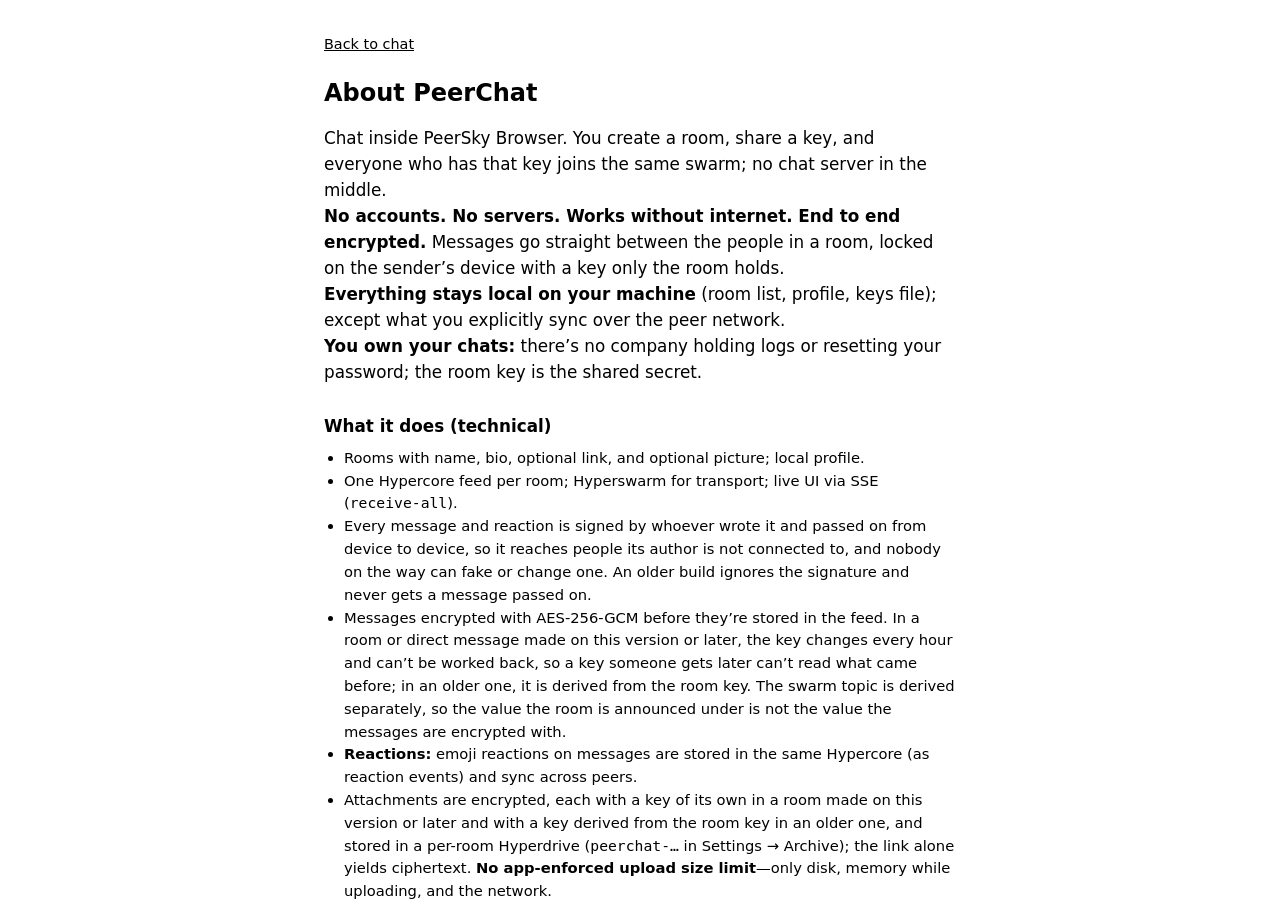
==== about.html @ b4b18af9 "docs: say every message is signed by its sender and passed on from device to device, and that keys r" ====
<!DOCTYPE html>
<html lang="en">
  <head>
    <meta charset="UTF-8" />
    <meta name="viewport" content="width=device-width, initial-scale=1" />
    <link rel="icon" type="image/png" href="peersky://static/assets/peerchat.ico" />
    <link rel="stylesheet" href="./styles.css" />
    <title>About - PeerChat</title>
    <style>
      .about-wrap {
        max-width: 42rem;
        margin: 0 auto;
        padding: 2rem 1.25rem 3rem;
        height: 100vh;
        overflow-y: auto;
        line-height: 1.55;
      }
      .about-wrap h1 { font-size: 1.5rem; margin-bottom: 0.75rem; }
      .about-wrap h2 { font-size: 1.05rem; margin: 1.75rem 0 0.5rem; color: var(--text); }
      .about-wrap p { margin-bottom: 0.9rem; color: var(--text); }
      .about-wrap .lead { font-size: 1.05rem; color: var(--text); }
      .about-wrap .muted { color: var(--muted); font-size: 0.9rem; }
      .about-wrap ul { margin: 0.5rem 0 1rem 1.25rem; color: var(--muted); font-size: 0.92rem; }
      .about-wrap a { color: var(--accent); }
      .about-back { margin-bottom: 1.25rem; display: inline-block; font-size: 0.9rem; }
      .about-wrap table {
        width: 100%;
        border-collapse: collapse;
        font-size: 0.78rem;
        margin: 0.75rem 0 1rem;
      }
      .about-wrap th, .about-wrap td {
        border: 1px solid var(--border);
        padding: 0.45rem 0.5rem;
        text-align: left;
        vertical-align: top;
      }
      .about-wrap th { background: var(--header-bg); color: var(--text); }
    </style>
  </head>
  <body>
    <div class="about-wrap">
      <a class="about-back" href="./">Back to chat</a>
      <h1>About PeerChat</h1>

      <p class="lead">
        Chat inside PeerSky Browser. You create a room, share a key, and everyone who has that key joins the same swarm; no chat server in the middle. <br>
        <strong>No accounts. No servers. Works without internet. End to end encrypted.</strong> Messages go straight between the people in a room, locked on the sender’s device with a key only the room holds.<br>
        <strong>Everything stays local on your machine</strong> (room list, profile, keys file); except what you explicitly sync over the peer network.<br>
        <strong>You own your chats:</strong> there’s no company holding logs or resetting your password; the room key is the shared secret.
      </p>

      <h2>What it does (technical)</h2>
      <ul>
        <li>Rooms with name, bio, optional link, and optional picture; local profile.</li>
        <li>One Hypercore feed per room; Hyperswarm for transport; live UI via SSE (<code>receive-all</code>).</li>
        <li>Every message and reaction is signed by whoever wrote it and passed on from device to device, so it reaches people its author is not connected to, and nobody on the way can fake or change one. An older build ignores the signature and never gets a message passed on.</li>
        <li>Messages encrypted with AES-256-GCM before they’re stored in the feed. In a room or direct message made on this version or later, the key changes every hour and can’t be worked back, so a key someone gets later can’t read what came before; in an older one, it is derived from the room key. The swarm topic is derived separately, so the value the room is announced under is not the value the messages are encrypted with.</li>
        <li><strong>Reactions:</strong> emoji reactions on messages are stored in the same Hypercore (as reaction events) and sync across peers.</li>
        <li>Attachments are encrypted, each with a key of its own in a room made on this version or later and with a key derived from the room key in an older one, and stored in a per-room Hyperdrive (<code>peerchat-…</code> in Settings → Archive); the link alone yields ciphertext. <strong>No app-enforced upload size limit</strong>—only disk, memory while uploading, and the network.</li>
        <li><strong>Direct Messages (DMs):</strong> click a peer's avatar to send a private message; the recipient gets an accept/decline popup. The conversation gets its own random room key, minted by whoever opens it and handed over inside the request. See below.</li>
        <li><strong>Link previews:</strong> when a message contains a link, the sender fetches that page’s title and description once and ships them inside the encrypted message. Readers see a small text card without ever connecting to the site, so opening a room never tells the linked host who read it. Turn it off in Settings.</li>
        <li><strong>Moderation</strong> runs locally on every peer, with per-room settings chosen by whoever created the room. See below.</li>
        <li><strong>Works with the internet down:</strong> rooms are joined on an isolated LAN swarm as well as the public one (<code>@p2plabs/hyperdht-mdns</code>, no public bootstrap), so peers on the same network keep talking. It needs a network, not an internet connection.</li>
        <li>Optional Electron <code>safeStorage</code> for the local JSON that holds rooms and keys.</li>
      </ul>

      <h2>How the room key works</h2>
      <p class="muted">
        The key is a random secret shown as 64 hex characters. Anyone with it can join that room and read messages sent from then on; history from before a join is not backfilled. They can read history
        from peers who have the data. Treat it like a shared password. Use <strong>Join room</strong> with the key;
        for room details or keys from your archive, see <strong>peerchat-rooms</strong> under Hyperdrives in
        <a href="peersky://settings/archive">Settings → Archive</a>.
      </p>
      <p class="muted">
        The key itself is never sent. Peers find each other through a <strong>swarm topic</strong>, a separate
        SHA-256 derivation of the key, so the DHT nodes that route your lookups see the topic and cannot work back
        to the key or to the key your messages are encrypted with. Rooms created before this split announced the key
        directly, so those should be recreated with a fresh key.
      </p>
      <p class="muted">
        Knowing the topic gets nobody in. Before PeerChat tells a peer anything about a room, that peer has to
        <strong>prove it holds the key</strong>: an HMAC made with the room key over this one connection’s
        handshake and its own public key. It is good on that connection only, so it cannot be copied or bounced
        back, and the key itself never crosses the wire. Builds before this (chat channel
        <code>peersky-chat/1</code>) handed the key to anyone who turned up under a room’s topic, so a room used
        with one of them that has to stay private is worth recreating. Old and new builds do not talk to each
        other, so update every device together.
      </p>

      <h2>How a direct message is locked</h2>
      <p class="muted">
        A conversation with one person gets its own room key, 32 random bytes like any other room's.
        Whoever opens it mints it and sends it inside the request, which only travels on a connection
        whose public key the handshake has already proved, so it reaches that person and nobody else. It is
        sent to their full public key, never to the 8-character peer ID, which is short enough that someone
        could make a key with the same one. A personal invite link or QR code carries the full key, so its
        request goes to that key alone. One started from a member list, or from an older link with only the
        ID, waits while two connected keys share that ID.
        Everything after that is the same as a room: the topic is a separate derivation, and the messages
        and attachments are sealed the way a room’s are, above.
      </p>
      <p class="muted">
        Earlier builds worked the key out instead, as <code>sha256</code> of the two 8-character peer IDs.
        Those IDs are public, they are in every member list and on every personal invite code, so anybody
        who knew both could work out the key and read the conversation along with its pictures and files.
        <strong>Conversations started before this keep that key</strong>, so start a new one for a private
        conversation. Both ends also need a build with this change: older ones check an incoming key
        against the old formula and drop anything else.
      </p>

      <h2>Moderation</h2>
      <p class="muted">
        Every peer filters independently; there is no admin and no central authority. If someone strips moderation
        out of their own build, your copy still filters what they send you.
      </p>
      <p class="muted">
        Whoever creates a room picks its settings, and they cannot be changed afterwards:
      </p>
      <ul>
        <li><strong>Abuse filter</strong> (on by default): threats and targeted harassment.</li>
        <li><strong>Profanity &amp; slurs</strong> (on by default): a word list of slurs, profanity and explicit sexual terms.</li>
        <li><strong>Spam rate limit</strong>: how many messages a peer may send in a 10-second window (5, 10 or 15).</li>
        <li><strong>Adult domain blocklist</strong>: always on, not toggleable.</li>
      </ul>
      <p class="muted">
        Repeat violations escalate from a warning, to a final warning, to a short block from that room. The block
        lifts by itself after five minutes and the counter resets, so a peer returns with a clean slate instead of
        being blocked again immediately. You are never blocked from your own rooms.
      </p>

      <h2>Removing somebody from a room</h2>
      <p class="muted">
        Whoever made a room can remove anyone in it. Nobody else can, and there is no vote and no report queue.
        A removal lasts: they cannot come back.
      </p>
      <p class="muted">
        Every copy of PeerChat checks that a removal really came from the person who made the room, against the
        connection it arrived on rather than against anything written in the message, so it cannot be faked by
        somebody claiming to be them.
      </p>
      <p class="muted">
        <strong>What it does not do:</strong> take the room key back. Somebody removed still holds it, and could
        run a changed build and listen. So removal means every ordinary PeerChat stops passing their messages on
        and refuses their connection. It is not a lock they cannot pick, and a room key that has reached the
        wrong person is still worth replacing.
      </p>
      <p class="muted">
        The three-strikes spam and abuse limit below is a different thing. That one is decided by a filter rather
        than a person, filters get things wrong, so it is a five minute pause and not a removal.
      </p>

      <h2>What is blocked for everyone</h2>
      <p class="muted">
        In groups these are on for everyone and there is nothing to switch on:
      </p>
      <ul>
        <li><strong>Nudity in pictures and video</strong>: refused before it is sent, and checked again when it
          arrives. Covers attachments, dropped files, your profile picture and a room picture.</li>
        <li><strong>Abuse and threats</strong> in text, on by default per room.</li>
        <li><strong>Profanity and slurs</strong> in text, on by default per room.</li>
        <li><strong>Adult domain links</strong>, always, not toggleable.</li>
        <li><strong>Spam bursts</strong>, with a per-room rate limit.</li>
        <li><strong>Scam links</strong>: a link whose address is built to impersonate a real site is
          marked under its preview. The link still opens if you decide to open it.</li>
      </ul>
      <p class="muted">
        <strong>In a direct message</strong> the text filters are off: threats, slurs and adult links all go
        through. It is between the two of you, and either of you can block the other. A picture that looks
        explicit is sent as it is and arrives hidden behind a warning the other person can open. The spam limit
        still applies.
      </p>

      <h2>Photos and videos</h2>
      <p class="muted">
        The filters above read text, and an attachment is only a link to encrypted bytes, so nothing in the room
        ever reads the picture. Instead every photo and video you attach is checked on your own machine before it
        is uploaded, and an explicit one is refused rather than sent. Videos are sampled across several frames.
        The model runs locally and nothing about your files leaves the machine.
      </p>
      <p class="muted">
        Every way a picture gets in is checked the same way: the attach button, a file dropped onto the chat, your
        profile picture and a room picture. There is no folder upload; a dropped folder is refused, so pick the
        files inside it. Pictures that arrive are checked as well, not only the ones you send. Someone running a modified build
        could skip the check on their side, so your copy has its own say before anything is shown to you. That is
        the same thing the text filters do with incoming messages.
      </p>

      <h2>Blocking and reporting</h2>
      <p class="muted">
        Open anyone's profile from a message or the member list to block or report them.
      </p>
      <ul>
        <li><strong>Block</strong> closes direct messages from that person, both ways, and drops any request of
          theirs still waiting. They keep appearing in rooms you both belong to, the same as in any other
          messenger, and they are told their direct messages are blocked rather than left waiting on a reply that
          never comes. The list of people you have blocked, with unblock, is in Settings.</li>
        <li><strong>Report</strong> opens an email to the maintainers with the person's name, peer ID, the room's
          name, a short hash of its key (never the key itself) and the time filled in, so they can look at what happened. Nobody runs PeerChat, so no one can delete a message for you; blocking is what actually stops
          contact.</li>
      </ul>

      <h2>Using more than one device</h2>
      <p class="muted">
        One person can be on <strong>one phone and any number of computers, all at the same time</strong>.
        Link them with Backup &amp; Restore here and Link Device on the phone. Each device is its own member
        of your rooms, so every message reaches all of them, and each shows your name with a fixed label:
        <code>ada</code> where the name was made, then <code>ada@mobile</code>, <code>ada@desktop1</code>.
        Rename yourself on one and the others follow. Join a room on one and it appears on the others.
      </p>
      <p class="muted">
        Moving to a new phone is a deliberate step: use <strong>Move to a new phone</strong> in Backup, and
        remove the identity from the old phone first (PeerSky Mobile, Settings).
      </p>

      <h2>Checking what you are connected to</h2>
      <p class="muted">
        Open <a href="hyper://chat/?action=net-status">hyper://chat/?action=net-status</a> in PeerSky to see
        every peer PeerChat is talking to right now: the rooms you share with each one, whether they were found
        on your local network, and whether the handshake finished. A peer with <code>"handshake": false</code>
        is connected but not yet speaking PeerChat, which is what an empty room with peers on it looks like.
      </p>

      <h2>Security</h2>
      <p class="muted" style="margin-bottom: 0.5rem">These apps solve different problems; the table is to set expectations, not to pick a “winner.”</p>
      <table>
        <thead>
          <tr>
            <th></th>
            <th>Signal</th>
            <th>Matrix</th>
            <th>PeerChat</th>
          </tr>
        </thead>
        <tbody>
          <tr>
            <th>Shape</th>
            <td>Central + E2E</td>
            <td>Federated servers</td>
            <td>P2P swarm + core</td>
          </tr>
          <tr>
            <th>Account</th>
            <td>Phone #</td>
            <td>Matrix ID</td>
            <td>None</td>
          </tr>
          <tr>
            <th>Strength</th>
            <td>Audited E2E, PFS</td>
            <td>Self-host, bridges</td>
            <td>No signup, local-first, direct sync</td>
          </tr>
          <tr>
            <th>Tradeoff</th>
            <td>Depends on their service</td>
            <td>Server metadata; E2E optional</td>
            <td>Key = access; no ratchet / verified IDs</td>
          </tr>
          <tr>
            <th>File uploads</th>
            <td>Platform limits</td>
            <td>Varies by server</td>
            <td><strong>No limit</strong></td>
          </tr>
        </tbody>
      </table>
  </body>
</html>
---- styles.css ----
/* Standardized theme vars: https://github.com/p2plabsxyz/peersky-browser/blob/main/docs/Theme.md */
@import url("browser://theme/vars.css");

:root {
  --sidebar-w: 360px;
  --sidebar-min-w: 200px;

  /* Solid base for color-mix() / shadows when browser background is none (transparent theme) */
  --surface-mix: var(--browser-theme-background);
  --btn-on-primary: var(--browser-theme-background);
  --badge-fg: var(--base07, var(--browser-theme-background));

  /* Surfaces: browser-theme first; Peersky vars from vars.css when present */
  --chat-bg: var(--browser-theme-background);
  --list-bg: var(--peersky-nav-background, var(--base02, var(--browser-theme-background)));
  --popup-bg: var(--list-bg);
  --header-bg: var(--peersky-background-url-input, var(--base01, var(--browser-theme-background)));
  --input-bg: var(--peersky-background-url-input, var(--base01, var(--browser-theme-background)));
  --chat-input-bg: var(--input-bg);
  --embed-surface: var(--input-bg);
  --border: var(--base04, color-mix(in srgb, var(--browser-theme-text-color) 22%, var(--surface-mix)));

  --text: var(--browser-theme-text-color);
  --muted: var(--base05, color-mix(in srgb, var(--browser-theme-text-color) 58%, var(--surface-mix)));
  --accent: var(--browser-theme-primary-highlight);

  --msg-other: var(--base02, color-mix(in srgb, var(--browser-theme-text-color) 10%, var(--surface-mix)));
  --msg-self: color-mix(in srgb, var(--browser-theme-primary-highlight) 30%, var(--surface-mix));
  --mention-bg: color-mix(in srgb, var(--browser-theme-primary-highlight) 22%, var(--surface-mix));
  --hover: var(--base03, color-mix(in srgb, var(--browser-theme-text-color) 9%, var(--surface-mix)));

  --badge-bg: var(--settings-danger-color, #e53935);
  --danger: var(--settings-danger-color-hover, #c62828);

  --font: var(--browser-theme-font-family, system-ui, -apple-system, sans-serif);
}

/* Transparent browser theme: list + chat chrome see-through; popups + bubbles stay dark. */
html[data-theme="transparent"] {
  --chat-bg: transparent;
  --list-bg: transparent;
  --header-bg: transparent;
  --chat-input-bg: transparent;
  --popup-bg: #27272a;
  --input-bg: #18181b;
  --embed-surface: #27272a;
  --border: #6b7280;
  --muted: #9ca3af;
  --hover: #27272a;
  --msg-other: #27272a;
  --msg-self: color-mix(in srgb, var(--browser-theme-primary-highlight) 30%, #18181b);
  --mention-bg: color-mix(in srgb, var(--browser-theme-primary-highlight) 22%, #18181b);
  --surface-mix: #18181b;
  --btn-on-primary: #18181b;
  --badge-fg: var(--base07, #ffffff);
}

* { box-sizing: border-box; margin: 0; padding: 0; }

button:focus-visible {
  outline: 1px solid var(--browser-theme-secondary-highlight);
  outline-offset: 1px;
}

html, body {
  width: 100%; height: 100%;
  background: var(--chat-bg);
  font-family: var(--font);
  color: var(--text);
  overflow: hidden;
}

/* ---- Boot (no flash of onboarding before profile loads) ---- */
.boot-screen {
  display: flex; align-items: center; justify-content: center;
  height: 100vh; width: 100%;
  background: var(--chat-bg);
}
.boot-screen[hidden] { display: none !important; }
.boot-screen-text { color: var(--muted); font-size: 0.9rem; }

/* ---- Onboarding ---- */
#onboarding {
  display: flex; align-items: center; justify-content: center;
  height: 100vh; padding: 1rem;
}
#onboarding[hidden] { display: none !important; }
.onboard-card {
  display: flex; flex-direction: column; gap: 0.75rem;
  background: var(--list-bg); border: 1px solid var(--border);
  border-radius: 12px; padding: 2rem; max-width: 360px; width: 100%;
  text-align: center;
}
.onboard-card h2 { font-size: 1.3rem; font-weight: 600; }
.onboard-card p  { color: var(--muted); font-size: 0.9rem; }
.onboard-footer {
  margin-top: 0.5rem; padding-top: 0.75rem;
  border-top: 1px solid var(--border);
  font-size: 0.85rem;
}
.onboard-footer a { color: var(--accent); text-decoration: none; }
.onboard-footer a:hover { text-decoration: underline; }
.onboard-footer-sep { color: var(--muted); margin: 0 0.35rem; }

/* ---- App Layout ---- */
#app {
  display: flex; height: 100vh; width: 100%;
}
#app[hidden] { display: none !important; }

/* ---- Sidebar ---- */
#sidebar {
  /* Shrinks before the chat panel does: a narrow window should cost room-list
     width, not the composer. */
  width: clamp(var(--sidebar-min-w), 34vw, var(--sidebar-w));
  flex: 0 0 auto;
  background: var(--list-bg);
  border-right: 1px solid var(--border);
  display: flex; flex-direction: column;
}

#sidebar-header {
  display: flex; align-items: center; gap: 0.5rem;
  padding: 0.75rem 1rem;
  border-bottom: 1px solid var(--border);
}
/* Takes the free space, so Find sits beside the settings button and a long
   name is cut short rather than pushing them apart. */
#sidebar-profile {
  display: flex; align-items: center; gap: 0.5rem;
  flex: 1; min-width: 0;
  cursor: pointer; overflow: hidden;
}
#sidebar-username {
  font-weight: 600; font-size: 0.9rem;
  white-space: nowrap; overflow: hidden; text-overflow: ellipsis;
}
#settings-btn {
  all: unset; cursor: pointer;
  display: flex; align-items: center; justify-content: center;
  padding: 4px; border-radius: 50%;
  flex-shrink: 0;
}
#settings-btn img {
  width: 18px; height: 18px; filter: invert(50%);
  transition: filter 0.15s, transform 0.15s;
}
#settings-btn:hover img { filter: invert(90%); transform: scale(1.1); }

#sidebar-actions {
  display: flex; gap: 0.5rem;
  padding: 0.6rem 0.75rem;
  border-bottom: 1px solid var(--border);
}
#sidebar-actions button { flex: 1; font-size: 0.8rem; padding: 0.45rem 0; }

#sidebar-body {
  flex: 1;
  display: flex;
  flex-direction: column;
  min-height: 0;
}

#sidebar-body #room-search {
  flex-shrink: 0;
  align-self: stretch;
  box-sizing: border-box;
  width: auto;
  min-width: 0;
  margin: 0.75rem 0.75rem 0.55rem;
  padding: 0.5rem 0.75rem;
  font-size: 0.82rem;
  color: var(--text);
  background: var(--input-bg);
  border: 1px solid var(--border);
  border-radius: 10px;
}
#sidebar-body #room-search::placeholder { color: var(--muted); }
#sidebar-body #room-search:focus-visible {
  outline: none;
  border-color: var(--browser-theme-primary-highlight, var(--accent));
}

#room-list {
  flex: 1; overflow-y: auto; min-height: 0;
}

.chat-footer {
  flex-shrink: 0;
  padding: 0.5rem 0.75rem 0.65rem;
  border-top: 1px solid var(--border);
  font-size: 0.75rem;
  text-align: left;
}
.chat-footer a { color: var(--muted); text-decoration: none; }
.chat-footer a:hover { color: var(--accent); }
.chat-footer-sep { color: var(--border); margin: 0 0.35rem; }
#room-list::-webkit-scrollbar { width: 4px; }
#room-list::-webkit-scrollbar-thumb { background: var(--border); border-radius: 2px; }

/* Room item */
.room-item {
  display: flex; align-items: center; gap: 0.6rem;
  padding: 0.65rem 0.75rem; padding-right: 2rem;
  cursor: pointer; position: relative;
  border-bottom: 1px solid var(--border);
  transition: background 0.15s;
}
.room-item:hover { background: var(--hover); }
.room-item.active { background: var(--hover); border-left: 3px solid var(--accent); }

.room-item .room-avatar {
  width: 36px; height: 36px; border-radius: 50%; flex-shrink: 0;
  object-fit: cover; object-position: center;
}
.room-item .room-info { flex: 1; min-width: 0; text-align: left; }
.room-item .room-name {
  font-size: 0.85rem; font-weight: 600;
  white-space: nowrap; overflow: hidden; text-overflow: ellipsis;
  display: block; text-align: left;
}
.room-item .room-preview {
  font-size: 0.75rem; color: var(--muted);
  white-space: nowrap; overflow: hidden; text-overflow: ellipsis;
  display: block; margin-top: 2px; text-align: left;
}
/* The time on top, and under it the unread count, then the mute and pin icons.
   Both lines keep their height when empty and end at the same right edge, pin
   last, so pins line up down the list whatever the time or count beside them. */
.room-item .room-meta {
  display: flex; flex-direction: column; align-items: flex-end; gap: 4px;
  flex-shrink: 0; margin-right: 4px;
}
.room-item .room-time {
  font-size: 0.65rem; line-height: 13px; min-height: 13px; color: var(--muted);
}
.room-item .room-state {
  display: flex; align-items: center; gap: 6px; min-height: 18px;
}
.badge {
  display: inline-flex; align-items: center; justify-content: center;
  background: var(--badge-bg); color: var(--badge-fg);
  font-size: 0.65rem; font-weight: 700;
  min-width: 18px; height: 18px;
  border-radius: 9px; padding: 0 5px;
}
/* Mentions and messages have bubbles of their own, "1 @" then "2". A muted
   room greys its count, as most apps do, and still shows a mention. */
.badge.badge-muted { background: var(--muted); color: var(--surface-mix); }
.room-item .room-dots {
  position: absolute; right: 4px; top: 50%; transform: translateY(-50%);
  background: none; border: none; color: var(--muted);
  font-size: 1.1rem; cursor: pointer; padding: 2px 4px;
  border-radius: 4px; display: none;
}
.room-item:hover .room-dots { display: block; }
.room-item .room-dots:hover { background: var(--border); color: var(--text); }

.room-item .room-icon {
  /* Centred on the line under the time, beside the unread count. */
  width: 13px; height: 13px;
  flex-shrink: 0;
  filter: invert(50%);
  pointer-events: none;
}

/* ---- Chat Panel ---- */
#chat-panel {
  flex: 1; display: flex; flex-direction: column;
  min-width: 0;
}

#chat-empty {
  flex: 1; display: flex; align-items: center; justify-content: center;
  background: var(--chat-bg);
  color: var(--muted); font-size: 0.95rem;
}

#chat-active {
  flex: 1; display: flex; flex-direction: column; min-height: 0;
  background: var(--chat-bg);
  position: relative;
}

#chat-header {
  display: flex; align-items: center; gap: 0.5rem;
  padding: 0.65rem 0.65rem 0.65rem 1rem;
  background: var(--header-bg);
  border-bottom: 1px solid var(--border);
  flex-shrink: 0;
}
.chat-header-main {
  flex: 1;
  min-width: 0;
  display: flex;
  align-items: center;
  gap: 0.6rem;
  cursor: pointer;
}
.chat-search-btn {
  all: unset;
  cursor: pointer;
  display: flex;
  align-items: center;
  justify-content: center;
  flex-shrink: 0;
  padding: 6px;
  border-radius: 50%;
}
.chat-search-btn img {
  width: 18px;
  height: 18px;
  filter: invert(50%);
  transition: filter 0.15s, transform 0.15s;
}
.chat-search-btn:hover img { filter: invert(69%); transform: scale(1.1); }
.chat-search-btn.active img { filter: invert(90%); }

.chat-message-search-panel {
  flex-shrink: 0;
  padding: 0.45rem 1rem 0.55rem;
  background: var(--header-bg);
  border-bottom: 1px solid var(--border);
}
.chat-message-search-panel[hidden] { display: none !important; }
#message-search {
  display: block;
  width: 100%;
  box-sizing: border-box;
  background: var(--input-bg);
  border: 1px solid var(--border);
  border-radius: 12px;
  padding: 0.5rem 0.75rem;
  font-size: 0.85rem;
  color: var(--text);
}
#message-search:focus-visible {
  outline: none;
  border-color: var(--browser-theme-primary-highlight, var(--accent));
}
#message-search::placeholder { color: var(--muted); }

#chat-header-info { min-width: 0; }
#chat-room-name {
  font-weight: 600; font-size: 0.95rem;
  display: block; white-space: nowrap; overflow: hidden; text-overflow: ellipsis;
}
#chat-room-peers { font-size: 0.75rem; color: var(--muted); }
#chat-room-peers[data-presence="online"] { color: var(--base0A, var(--browser-theme-secondary-highlight)); }
#chat-room-peers[data-presence="idle"] { color: #f0b232; }

#messages {
  flex: 1; overflow-y: auto; padding: 1rem; position: relative;
  background: var(--chat-bg);
}
#messages::-webkit-scrollbar { width: 5px; }
#messages::-webkit-scrollbar-thumb { background: var(--border); border-radius: 3px; }

.scroll-to-bottom {
  position: absolute;
  bottom: 5rem;
  right: 1.5rem;
  width: 36px;
  height: 36px;
  border-radius: 50%;
  border: none;
  background: var(--accent);
  color: var(--bg);
  cursor: pointer;
  display: flex;
  align-items: center;
  justify-content: center;
  box-shadow: 0 2px 8px rgba(0, 0, 0, 0.2);
  transition: all 0.2s ease;
  z-index: 10;
}
.scroll-to-bottom:hover {
  transform: scale(1.1);
  box-shadow: 0 4px 12px rgba(0, 0, 0, 0.3);
}
.scroll-to-bottom:active {
  transform: scale(0.95);
}
.scroll-to-bottom img {
  filter: brightness(0) invert(1);
}

/* Messages */
.message {
  display: flex; flex-direction: column;
  margin-bottom: 0.6rem; max-width: 72%;
  line-height: 1.35;
}
.message.msg-animate {
  animation: msgSlideIn 0.25s ease-out;
}
@keyframes msgSlideIn {
  from { opacity: 0; transform: translateY(10px); }
  to   { opacity: 1; transform: translateY(0); }
}
.msg-left  { align-items: flex-start; }
.msg-right { margin-left: auto; align-items: flex-end; }

.msg-header {
  display: flex; align-items: center; gap: 6px;
  margin-bottom: 2px; cursor: pointer;
}
.msg-header .msg-avatar {
  width: 20px; height: 20px; border-radius: 50%;
  object-fit: cover; object-position: center;
  vertical-align: middle;
}
.msg-sender {
  font-size: 0.75rem; font-weight: 600; color: var(--accent);
}

.msg-bubble {
  padding: 0.55rem 0.85rem; border-radius: 16px;
  word-wrap: break-word; word-break: break-word; overflow-wrap: break-word;
  font-size: 0.9rem; max-width: 100%;
}
.msg-left .msg-bubble  { background: var(--msg-other); border-top-left-radius: 4px; }
.msg-right .msg-bubble { background: var(--msg-self); border-top-right-radius: 4px; }

.msg-time {
  font-size: 0.65rem; color: var(--muted); margin-top: 3px;
}

/* Reaction trigger (smile icon on hover, just outside bubble) */
.msg-bubble { position: relative; overflow: visible; }
.msg-react-trigger {
  all: unset; position: absolute; top: 50%; transform: translateY(-50%);
  width: 24px; height: 24px; display: none; align-items: center; justify-content: center;
  cursor: pointer; border-radius: 50%; background: var(--popup-bg);
  border: 1px solid var(--border); box-shadow: 0 1px 4px rgba(0,0,0,0.12);
  z-index: 2; transition: background 0.15s;
}
.msg-react-trigger::before {
  content: ''; position: absolute; top: 0; bottom: 0; width: 8px;
}
.msg-right .msg-bubble .msg-react-trigger { left: -28px; right: auto; }
.msg-right .msg-bubble .msg-react-trigger::before { left: 100%; }
.msg-left .msg-bubble .msg-react-trigger  { right: -28px; left: auto; }
.msg-left .msg-bubble .msg-react-trigger::before { right: 100%; }
.msg-react-trigger img { display: block; width: 16px; height: 16px; filter: invert(50%); transition: filter 0.15s; }
.message:hover .msg-react-trigger { display: flex; }
.msg-react-trigger:hover { display: flex; background: var(--hover); }
.msg-react-trigger:hover img { filter: invert(70%); }

/* Reaction picker popup */
.react-picker {
  position: fixed; z-index: 600;
  display: flex; gap: 2px; padding: 4px 6px;
  background: var(--popup-bg); border: 1px solid var(--border);
  border-radius: 20px;
  box-shadow: 0 4px 16px rgba(0,0,0,0.18);
}
.react-picker-btn {
  all: unset; cursor: pointer; font-size: 1.2rem;
  width: 30px; height: 30px; display: flex; align-items: center; justify-content: center;
  border-radius: 50%; transition: background 0.12s, transform 0.12s;
}
.react-picker-btn:hover { background: var(--hover); transform: scale(1.25); }

/* Reaction bubbles row */
.msg-reactions {
  display: flex; flex-wrap: wrap; gap: 4px; margin-top: 2px;
  padding-left: 4px;
}
.reaction-bubble {
  all: unset; cursor: pointer;
  font-size: 0.75rem; padding: 1px 6px; border-radius: 10px;
  background: var(--embed-surface); border: 1px solid var(--border);
  display: inline-flex; align-items: center; gap: 3px;
  transition: background 0.12s;
}
.reaction-bubble:hover { background: var(--hover); }
.reaction-mine { border-color: var(--accent); background: color-mix(in srgb, var(--accent) 12%, var(--embed-surface)); }

/* Link preview card */
.link-preview {
  display: flex; flex-direction: column; gap: 2px;
  margin-top: 8px; padding: 8px 10px;
  max-width: 380px;
  background: color-mix(in srgb, var(--browser-theme-text-color) 5%, var(--surface-mix));
  border: 1px solid var(--border);
  border-radius: 8px;
  text-decoration: none; color: inherit;
  transition: background 0.15s, border-color 0.15s;
}
.link-preview:hover { background: var(--hover); }
.link-preview .lp-host {
  font-size: 0.68rem; color: var(--muted);
  white-space: nowrap; overflow: hidden; text-overflow: ellipsis;
}
.link-preview .lp-title {
  font-size: 0.82rem; font-weight: 600; color: var(--accent);
}
.link-preview .lp-desc {
  font-size: 0.75rem; color: var(--muted);
  display: -webkit-box; -webkit-line-clamp: 2; -webkit-box-orient: vertical;
  overflow: hidden;
}
.link-preview .lp-warn {
  font-size: 0.72rem; font-weight: 600;
}
.link-preview.lp-unsafe { border-color: var(--danger); }
.lp-unsafe .lp-warn, .link-warning.lp-unsafe { color: var(--danger); }
.lp-opaque .lp-warn, .link-warning.lp-opaque { color: var(--muted); }
.link-warning {
  margin-top: 6px;
  font-size: 0.72rem; font-weight: 600;
  max-width: 380px;
}

.mention { background: var(--mention-bg); border-radius: 3px; padding: 0 3px; color: var(--accent); font-weight: 500; cursor: pointer; }

/* Reply quote inside bubble */
.msg-reply-quote {
  background: var(--embed-surface);
  border-left: 3px solid var(--accent);
  padding: 4px 8px; margin-bottom: 6px;
  border-radius: 4px; cursor: pointer;
  font-size: 0.78rem; color: var(--muted);
  max-height: 48px; overflow: hidden;
}
.msg-reply-quote .reply-author { color: var(--accent); font-weight: 600; font-size: 0.72rem; }

/* Reply bar above input */
.reply-bar {
  display: flex; align-items: center; gap: 8px;
  background: var(--embed-surface); border: 1px solid var(--border);
  border-radius: 6px 6px 0 0; padding: 6px 10px;
  font-size: 0.8rem; color: var(--muted);
  position: absolute; bottom: 100%; left: 0; right: 0;
  border-bottom: none;
}
.reply-bar #reply-preview { flex: 1; overflow: hidden; white-space: nowrap; text-overflow: ellipsis; }
.reply-bar #reply-preview .reply-author { color: var(--accent); font-weight: 600; margin-right: 6px; }
.reply-cancel {
  all: unset; cursor: pointer; font-size: 1.1rem;
  color: var(--muted); padding: 0 4px;
}
.reply-cancel:hover { color: var(--text); }

/* Unread messages divider */
.unread-divider {
  display: flex; align-items: center; gap: 12px;
  margin: 16px 0; font-size: 0.72rem; color: var(--accent, #4a9eff);
  font-weight: 600; user-select: none;
}
.unread-divider::before, .unread-divider::after {
  content: ''; flex: 1; height: 1px; background: var(--accent, #4a9eff);
}

/* Date separator */
.date-separator {
  display: flex; align-items: center; gap: 12px;
  margin: 16px 0; font-size: 0.72rem; color: var(--muted);
  user-select: none;
}
.date-separator::before, .date-separator::after {
  content: ''; flex: 1; height: 1px; background: var(--border);
}

/* Message form */
#message-form {
  display: flex; flex-direction: row; align-items: flex-end;
  gap: 0.5rem;
  padding: 0.5rem 1rem;
  background: var(--header-bg);
  border-top: 1px solid var(--border);
  position: relative;
}

/* Mention autocomplete */
.mention-popup {
  display: none; position: absolute; bottom: 100%; left: 0.5rem; right: 0.5rem;
  background: var(--popup-bg); border: 1px solid var(--border);
  border-radius: 8px; max-height: 180px; overflow-y: auto;
  box-shadow: 0 -3px 12px color-mix(in srgb, var(--browser-theme-text-color) 20%, var(--surface-mix));
  margin-bottom: 4px;
  z-index: 10;
}
.mention-popup.open { display: block; }

.emoji-panel {
  display: none;
  position: absolute;
  bottom: 100%;
  left: 0.5rem;
  margin-bottom: 4px;
  z-index: 6;
  background: var(--popup-bg);
  border: 1px solid var(--border);
  border-radius: 8px;
  padding: 6px;
  max-width: min(320px, calc(100vw - 2rem));
  max-height: 240px;
  overflow-y: auto;
  overflow-x: hidden;
  scrollbar-width: none;
  -ms-overflow-style: none;
  box-shadow: 0 -3px 12px color-mix(in srgb, var(--browser-theme-text-color) 20%, var(--surface-mix));
}
.emoji-panel::-webkit-scrollbar {
  display: none;
  width: 0;
  height: 0;
}
.emoji-panel.open { display: block; }
.emoji-load-msg { padding: 8px 4px; margin: 0; text-align: center; }
.emoji-section-label {
  font-size: 0.7rem; font-weight: 600; text-transform: uppercase;
  letter-spacing: 0.04em; color: var(--text-muted);
  padding: 2px 2px 4px; margin-top: 4px;
}
.emoji-section-label:first-child { margin-top: 0; }
.emoji-search {
  width: 100%;
  margin-bottom: 6px;
  padding: 6px 8px;
  font-size: 0.85rem;
  background: var(--input-bg);
  border: 1px solid var(--border);
  border-radius: 6px;
  color: var(--text);
}
.emoji-grid {
  display: grid;
  grid-template-columns: repeat(8, minmax(0, 1fr));
  gap: 2px;
  width: 100%;
}
.emoji-cell {
  all: unset;
  box-sizing: border-box;
  cursor: pointer;
  font-size: 1.35rem;
  text-align: center;
  padding: 0;
  border-radius: 6px;
  line-height: 1;
  display: flex;
  align-items: center;
  justify-content: center;
  min-width: 0;
  width: 100%;
  aspect-ratio: 1;
  max-width: 100%;
}
.emoji-cell:hover { background: var(--hover); }

.mention-item {
  display: flex; align-items: center; gap: 8px;
  padding: 8px 12px; cursor: pointer; font-size: 0.85rem;
}
.mention-item:hover, .mention-item.active { background: var(--hover); }
.mention-item:first-child { border-radius: 8px 8px 0 0; }
.mention-item:last-child { border-radius: 0 0 8px 8px; }
.mention-item img { width: 22px; height: 22px; border-radius: 50%; flex-shrink: 0; object-fit: cover; }
#message-input {
  flex: 1; min-width: 0; min-height: 2.5rem; max-height: 8.75rem;
  line-height: 1.35;
  border-radius: 6px;
  padding: 0.5rem 0.75rem;
  resize: none;
  overflow-y: auto;
  border: 1px solid var(--border);
  width: 100%;
  background: var(--chat-input-bg);
}
#message-input:focus-visible {
  outline: none;
  border: 1px solid var(--browser-theme-primary-highlight);
}
#send-btn {
  all: unset; cursor: pointer;
  display: flex; align-items: center; justify-content: center;
  flex-shrink: 0;
  align-self: center;
  padding: 0.4rem; border-radius: 50%;
}
#send-btn img {
  width: 22px; height: 22px; filter: invert(50%);
  transition: filter 0.15s, transform 0.15s;
}
#send-btn:hover img { filter: invert(90%); transform: scale(1.1); }

/* ---- Shared form elements ---- */
button, input, textarea {
  border: none; outline: none; border-radius: 6px;
  font-family: var(--font); font-size: 0.9rem;
  color: var(--text); padding: 0.55rem 0.9rem;
  transition: background 0.15s;
}
button {
  background: var(--accent);
  color: var(--btn-on-primary);
  cursor: pointer; font-weight: 500;
}
button:hover { filter: brightness(1.12); }
.btn-secondary {
  background: var(--border);
  color: var(--text);
}
.btn-secondary:hover { background: var(--hover); }
.btn-sm { font-size: 0.75rem; padding: 0.3rem 0.65rem; }
input:not(#message-input), textarea:not(#message-input) {
  background: var(--input-bg); border: 1px solid var(--border);
  width: 100%;
}
textarea:not(#message-input) {
  resize: none;
}
input:focus-visible,
textarea:not(#message-input):focus-visible {
  outline: 1px solid var(--browser-theme-secondary-highlight);
  outline-offset: 1px;
}
input::placeholder, textarea::placeholder { color: var(--muted); }

/* ---- Modals ---- */
.modal {
  display: none; position: fixed; inset: 0;
  background: rgba(0, 0, 0, 0.58);
  z-index: 100;
  align-items: center; justify-content: center;
}
.modal.open { display: flex; }
.modal-content {
  background: var(--popup-bg); border: 1px solid var(--border);
  border-radius: 12px; padding: 1.5rem;
  max-width: 400px; width: 90%;
  display: flex; flex-direction: column; gap: 0.65rem;
  /* A modal is a card on the page, not the page. Without a ceiling the taller
     ones (find people, room info on a short window) grew past the viewport and
     lost their own edges along with the button at the bottom. The long list
     inside shrinks to fit rather than pushing past it, so one scrollbar is
     enough and this one only appears for a card that has no list to shrink. */
  max-height: 86vh; overflow-y: auto;
}

.modal-content::-webkit-scrollbar,
#ri-member-list::-webkit-scrollbar,
.discover-list::-webkit-scrollbar,
.requests-list::-webkit-scrollbar { width: 4px; }
.modal-content::-webkit-scrollbar-thumb,
#ri-member-list::-webkit-scrollbar-thumb,
.discover-list::-webkit-scrollbar-thumb,
.requests-list::-webkit-scrollbar-thumb { background: var(--border); border-radius: 2px; }
.modal-content > form {
  display: flex;
  flex-direction: column;
  gap: 0.65rem;
  width: 100%;
}
.modal-content h3 { font-size: 1.1rem; }
.modal-content h4 { font-size: 0.9rem; margin-top: 0.5rem; }
.modal-content hr { border: none; border-top: 1px solid var(--border); }
.modal-note {
  font-size: 0.75rem; color: var(--text-muted); margin: 0.25rem 0 0;
}
.join-modal-hint {
  line-height: 1.45;
  margin: 0;
}
.modal-actions {
  display: flex; justify-content: flex-end; gap: 0.5rem; margin-top: 0.5rem;
}

.msg-media-blocked {
  display: inline-flex; flex-direction: column; align-items: flex-start; gap: 0.5rem;
  padding: 14px 16px;
  border: 1px solid var(--border); border-radius: 10px;
  background: var(--base01); color: var(--danger);
  font-size: 0.85rem; font-weight: 600;
}

.msg-media-reveal {
  padding: 0; border: none; background: none;
  color: var(--accent); font: inherit; font-weight: 700; cursor: pointer;
}

.msg-media-reveal:hover { text-decoration: underline; }

/* Blocking and reporting */
.user-info-safety {
  display: flex; justify-content: center; gap: 1rem;
  width: 100%; margin-top: 0.35rem;
}
.link-btn {
  background: none; border: 0; padding: 0;
  font-size: 0.8rem; cursor: pointer; text-decoration: underline;
}
.link-btn.danger { color: var(--danger); }
.link-btn.muted { color: var(--muted); }
.link-btn:hover { opacity: 0.8; }
.blocked-list { display: flex; flex-direction: column; gap: 0.35rem; }
.blocked-row {
  display: flex; align-items: center; justify-content: space-between; gap: 0.5rem;
  padding: 6px 10px; border-radius: 6px; background: var(--base01);
}
.blocked-row span { font-size: 0.85rem; overflow: hidden; text-overflow: ellipsis; white-space: nowrap; }
.dm-offline-note {
  padding: 8px 14px; font-size: 0.8rem; text-align: center;
  color: var(--muted); background: var(--base01);
  border-bottom: 1px solid var(--border);
}
.dm-blocked-banner {
  padding: 8px 14px; font-size: 0.8rem; text-align: center;
  color: var(--danger); background: var(--base01);
  border-bottom: 1px solid var(--border);
}

/* Room / User info modals */
.room-info, .user-info { align-items: center; text-align: center; }
.avatar-lg { width: 64px; height: 64px; border-radius: 50%; object-fit: cover; object-position: center; }
.info-row { display: flex; justify-content: space-between; width: 100%; font-size: 0.85rem; }
.label { color: var(--muted); }
.muted { color: var(--muted); font-size: 0.85rem; }
.small { font-size: 0.75rem; }
#ri-members { width: 100%; text-align: left; }
#ri-member-search {
  width: 100%;
  padding: 6px 10px;
  margin-top: 8px;
  border: 1px solid var(--base02);
  border-radius: 6px;
  background: var(--base01);
  color: var(--text);
  font-size: 0.85rem;
}
#ri-member-search:focus {
  outline: none;
  border-color: var(--accent);
}
#ri-member-list { display: flex; flex-direction: column; gap: 4px; margin-top: 6px; flex: 1 1 auto; min-height: 0; overflow-y: auto; }
.member-row {
  display: flex; align-items: center; gap: 8px;
  font-size: 0.8rem; padding: 4px 0;
}
.member-row img { width: 22px; height: 22px; border-radius: 50%; object-fit: cover; object-position: center; }

/* Settings */
.field { display: flex; flex-direction: column; gap: 4px; margin-top: 6px; margin-bottom: 6px; }
.field label { font-size: 0.8rem; color: var(--muted); }
.username-row { display: flex; align-items: center; gap: 6px; }
.username-row input { flex: 1; min-width: 0; }
.username-device { color: var(--muted); font-size: 0.9rem; white-space: nowrap; }
.username-device[hidden] { display: none; }
.toggle-row { flex-direction: row; align-items: center; justify-content: space-between; }
.toggle { position: relative; width: 42px; height: 22px; }
.toggle input { opacity: 0; width: 0; height: 0; }
.slider {
  position: absolute; inset: 0; cursor: pointer;
  background: var(--border); border-radius: 22px;
  transition: background 0.2s;
}
.slider::before {
  content: ''; position: absolute;
  left: 3px; top: 3px;
  width: 16px; height: 16px;
  background: var(--base07, var(--browser-theme-text-color)); border-radius: 50%;
  transition: transform 0.2s;
}
.toggle input:checked + .slider { background: var(--accent); }
.toggle input:checked + .slider::before { transform: translateX(20px); }

/* Context menu */
.ctx-menu {
  display: none; position: fixed;
  background: var(--popup-bg); border: 1px solid var(--border);
  border-radius: 8px; padding: 4px;
  z-index: 200; min-width: 130px;
  box-shadow: 0 3px 12px color-mix(in srgb, var(--browser-theme-text-color) 22%, var(--surface-mix));
}
.ctx-menu.open { display: flex; flex-direction: column; }
.ctx-menu button {
  background: none; color: var(--text); text-align: left;
  padding: 0.4rem 0.75rem; border-radius: 4px;
  font-size: 0.82rem; font-weight: 400;
}
.ctx-menu button:hover { background: var(--hover); }
.ctx-menu button[data-action="delete"] { color: var(--danger); }

/* Links */
a { color: var(--accent); text-decoration: underline; }
a:hover { text-decoration: none; }

/* Online indicator */
.online-dot {
  width: 8px; height: 8px; border-radius: 50%;
  display: inline-block; flex-shrink: 0;
}
.online-dot.online  { background: var(--base0A, var(--browser-theme-secondary-highlight)); }
.online-dot.idle    { background: #f0b232; }
.online-dot.offline { background: var(--border); }

/* Avatar */
.avatar {
  width: 32px; height: 32px; border-radius: 50%; flex-shrink: 0;
  object-fit: cover; object-position: center; vertical-align: middle;
}

/* Attach button */
.attach-btn {
  all: unset; cursor: pointer;
  box-sizing: border-box;
  display: inline-flex; align-items: center; justify-content: center;
  width: 34px; height: 34px; flex-shrink: 0;
  align-self: center;
  border-radius: 50%; font-size: 1.35rem; font-weight: 300; line-height: 1;
  color: var(--muted); background: var(--chat-input-bg);
  border: 1px solid var(--border); transition: color 0.15s, background 0.15s;
}
.attach-btn:hover { color: var(--text); background: var(--hover); }
.attach-btn.emoji-btn { font-size: 1rem; }
.attach-btn.emoji-btn img {
  display: block;
  filter: invert(50%);
  transition: filter 0.15s, transform 0.15s;
}

/* Dropzone */
.dropzone {
  position: absolute; inset: 0; z-index: 10;
  display: flex; align-items: center; justify-content: center;
  background: color-mix(in srgb, var(--browser-theme-primary-highlight) 14%, var(--surface-mix));
  border: 2px dashed var(--accent);
  border-radius: 8px; color: var(--accent);
  font-size: 1.1rem; font-weight: 500;
  pointer-events: none;
}

.dm-loading-state {
  display: flex; align-items: center; justify-content: center;
  height: 100%; padding: 2rem;
}

/* System message (joined / left) */
.system-msg {
  text-align: center; color: var(--muted);
  font-size: 0.75rem; margin: 8px 0;
  font-style: italic;
}

/* Avatar upload row */
.avatar-upload-row {
  display: flex; align-items: center; gap: 12px;
  justify-content: center;
}
.avatar-upload-preview {
  cursor: pointer; border: 2px solid var(--border);
}
.avatar-upload-label { cursor: pointer; }

/* Inline file in chat. A bubble in a narrow chat, such as one side of a
   split window, is narrower than 280px, and a picture held to 280px alone
   spilled out of it. */
.msg-file-img {
  max-width: min(280px, 100%); max-height: 240px;
  border-radius: 8px; margin-top: 6px;
  cursor: pointer; display: block;
}
.msg-file-img[src$=".mp4"],
.msg-file-img[src$=".webm"],
.msg-file-img[src$=".mov"],
.msg-file-img[src$=".ogg"] {
  min-height: 180px;
  background: var(--base01);
}
.msg-bubble-body { display: block; min-width: 0; }
.msg-bubble-body strong { font-weight: 700; }
.msg-bubble-body em { font-style: italic; }
.msg-bubble-body del { text-decoration: line-through; opacity: 0.8; }
.msg-bubble-body code {
  background: rgba(0, 0, 0, 0.15);
  padding: 2px 4px;
  border-radius: 3px;
  font-family: 'SF Mono', 'Monaco', 'Inconsolata', 'Fira Code', 'Consolas', monospace;
  font-size: 0.85em;
}
.msg-bubble-body code.msg-inline-code { cursor: copy; }
.msg-bubble-body code.msg-inline-code.copied { outline: 1px solid var(--accent); }
.msg-bubble-body .msg-h { display: block; font-weight: 700; margin: 2px 0; }
.msg-bubble-body .msg-h1 { font-size: 1.3em; }
.msg-bubble-body .msg-h2 { font-size: 1.15em; }
.msg-bubble-body .msg-h3 { font-size: 1.02em; }
.msg-code-block {
  margin: 6px 0;
  border: 1px solid rgba(127, 127, 127, 0.25);
  border-radius: 8px;
  background: rgba(0, 0, 0, 0.15);
  overflow: hidden;
}
.msg-code-head {
  display: flex;
  align-items: center;
  justify-content: space-between;
  padding: 4px 10px;
  font-size: 0.72em;
  font-weight: 700;
  letter-spacing: 0.04em;
  text-transform: uppercase;
  opacity: 0.85;
}
.msg-code-copy {
  border: 0;
  background: none;
  color: var(--accent);
  font: inherit;
  cursor: pointer;
  padding: 0;
}
.msg-code-block pre { margin: 0; padding: 4px 10px 8px; overflow-x: auto; }
.msg-code-block pre code { background: none; padding: 0; font-size: 0.85em; white-space: pre; }

/* Hyper file attachment (Discord-style) */
.msg-file-attach {
  display: flex;
  flex-direction: row;
  align-items: center;
  gap: 6px;
  max-width: 420px;
  margin-top: 8px;
  padding: 10px 12px;
  background: color-mix(in srgb, var(--browser-theme-text-color) 7%, var(--surface-mix));
  border: 1px solid var(--border);
  border-radius: 8px;
  transition: background 0.15s;
}
.msg-file-attach:hover { background: var(--hover); }
.msg-file-attach-open {
  flex: 1;
  min-width: 0;
  display: flex;
  flex-direction: row;
  align-items: center;
  gap: 12px;
  cursor: pointer;
  border-radius: 6px;
}
.msg-file-attach-open:focus-visible {
  outline: 1px solid var(--browser-theme-secondary-highlight);
  outline-offset: 2px;
}
.msg-file-attach-icon {
  flex-shrink: 0;
  display: flex;
  align-items: center;
  justify-content: center;
}
.msg-file-attach-icon-img,
.msg-file-attach-dl-icon {
  display: block;
  filter: invert(50%);
  transition: filter 0.15s;
}
.msg-file-attach-info {
  flex: 1;
  min-width: 0;
  display: flex;
  flex-direction: column;
  align-items: flex-end;
  text-align: right;
  gap: 2px;
}
.msg-file-attach-name {
  font-size: 0.88rem;
  font-weight: 600;
  color: var(--accent);
  max-width: 100%;
  white-space: nowrap;
  overflow: hidden;
  text-overflow: ellipsis;
}
.msg-file-attach-size {
  font-size: 0.72rem;
  color: var(--muted);
}
.msg-file-attach-dl-btn {
  all: unset;
  box-sizing: border-box;
  flex-shrink: 0;
  display: flex;
  align-items: center;
  justify-content: center;
  padding: 6px;
  cursor: pointer;
  border-radius: 6px;
  opacity: 0;
  transition: opacity 0.15s ease;
}
.msg-file-attach:hover .msg-file-attach-dl-btn { opacity: 1; }
.msg-file-attach-dl-btn:hover .msg-file-attach-dl-icon,
.msg-file-attach-dl-btn:focus-visible .msg-file-attach-dl-icon {
  filter: invert(90%);
}
.msg-file-attach-dl-btn:focus-visible {
  outline: 1px solid var(--browser-theme-secondary-highlight);
  outline-offset: 1px;
}

/* Info popup */
.msg-info-popup {
  position: fixed; z-index: 300;
  background: var(--popup-bg); border: 1px solid var(--border);
  border-radius: 8px; padding: 10px 14px;
  font-size: 0.8rem; color: var(--text);
  box-shadow: 0 3px 12px color-mix(in srgb, var(--browser-theme-text-color) 22%, var(--surface-mix));
}

/* Media Viewer Lightbox */
.media-viewer {
  display: none; position: fixed; inset: 0;
  background: rgba(0, 0, 0, 0.88);
  z-index: 500;
  align-items: center; justify-content: center;
}
.media-viewer.open { display: flex; }
.media-viewer-dl,
.media-viewer-close {
  background: none; border: none; cursor: pointer; z-index: 501;
  display: flex; align-items: center; justify-content: center;
  padding: 8px; border-radius: 6px;
  transition: background 0.15s;
}
.media-viewer-dl { position: absolute; top: 14px; left: 16px; }
.media-viewer-close { position: absolute; top: 14px; right: 16px; }
.media-viewer-dl:hover,
.media-viewer-close:hover { background: rgba(255,255,255,0.15); }
.media-viewer-dl img,
.media-viewer-close img { filter: brightness(0) invert(1); display: block; }
.media-viewer-body {
  display: flex; align-items: center; justify-content: center;
  max-width: 92vw; max-height: 90vh;
}
.media-viewer-content {
  max-width: 90vw; max-height: 85vh;
  border-radius: 8px; object-fit: contain;
  box-shadow: 0 8px 40px color-mix(in srgb, var(--browser-theme-text-color) 45%, var(--surface-mix));
}

.moderation-toast {
  position: absolute;
  top: 4.25rem;
  right: 1rem;
  z-index: 50;
  display: flex;
  align-items: center;
  gap: 8px;
  max-width: min(520px, calc(100% - 2rem));
  padding: 10px 14px;
  background: color-mix(in srgb, var(--badge-bg) 18%, var(--popup-bg));
  border: 1px solid var(--badge-bg);
  border-radius: 10px;
  box-shadow: 0 4px 16px rgba(0, 0, 0, 0.22);
  font-size: 0.82rem;
  color: var(--text);
  animation: modToastSlideIn 0.3s ease-out;
}
.moderation-toast-icon {
  font-size: 1.1rem;
  flex-shrink: 0;
}
.moderation-toast-text {
  flex: 1;
  min-width: 0;
  word-break: break-word;
}
.moderation-toast-close {
  all: unset;
  cursor: pointer;
  font-size: 1.2rem;
  line-height: 1;
  color: var(--muted);
  padding: 0 2px;
  flex-shrink: 0;
  transition: color 0.15s;
}
.moderation-toast-close:hover {
  color: var(--text);
}
@keyframes modToastSlideIn {
  from { opacity: 0; transform: translateY(-8px); }
  to   { opacity: 1; transform: translateY(0); }
}

/* Moderation section in create-room modal */
.mod-select {
  width: 100%;
  padding: 0.55rem 0.9rem;
  background: var(--input-bg);
  border: 1px solid var(--border);
  border-radius: 6px;
  color: var(--text);
  font-family: var(--font);
  font-size: 0.9rem;
}
.mod-select:focus-visible {
  outline: 1px solid var(--browser-theme-secondary-highlight);
  outline-offset: 1px;
}
.mod-info-row {
  display: flex;
  align-items: center;
  justify-content: space-between;
  padding: 0.3rem 0;
}
.mod-info-label {
  font-size: 0.85rem;
  color: var(--muted);
}
.mod-info-badge {
  font-size: 0.72rem;
  font-weight: 600;
  color: var(--accent);
  background: color-mix(in srgb, var(--accent) 12%, var(--surface-mix));
  padding: 2px 8px;
  border-radius: 10px;
}

/* Room info modal: moderation readout */
.ri-moderation {
  width: 100%;
  text-align: left;
  margin-top: 4px;
}
.ri-moderation .label {
  display: block;
  margin-bottom: 6px;
}
.ri-mod-settings {
  display: flex;
  flex-direction: column;
  gap: 3px;
}
.mod-setting-item {
  font-size: 0.82rem;
  color: var(--text);
  padding: 2px 0;
}
.mod-setting-item strong {
  color: var(--accent);
  font-weight: 600;
}

.member-remove {
  margin-left: auto; padding: 2px 8px;
  border: 1px solid var(--border); border-radius: 6px;
  background: none; color: var(--danger);
  font-size: 0.75rem; font-weight: 600; cursor: pointer;
}

.member-remove:hover { background: var(--base01); }

.requests-btn {
  width: 100%; margin: 0.85rem 0 0.5rem; padding: 8px 10px;
  border: 1px solid var(--border); border-radius: 8px;
  background: none; color: var(--accent);
  font-size: 0.8rem; font-weight: 700; cursor: pointer; text-align: left;
}

.requests-btn:hover { background: var(--base01); }

.requests-list { display: flex; flex-direction: column; gap: 0.5rem; flex: 1 1 auto; min-height: 0; overflow-y: auto; }

.request-row {
  display: flex; flex-direction: column; gap: 0.5rem;
  padding: 10px; border-radius: 10px; background: var(--base01);
}

.request-who { display: flex; align-items: center; gap: 0.5rem; }
.request-who span { white-space: nowrap; overflow: hidden; text-overflow: ellipsis; }

.request-actions { display: flex; gap: 0.5rem; }
.request-actions > button { flex: 1; white-space: nowrap; }

.request-row img { width: 32px; height: 32px; border-radius: 50%; }

.request-copy { display: flex; flex-direction: column; flex: 1; min-width: 0; }

.request-block {
  padding: 4px 10px; border: 1px solid var(--border); border-radius: 6px;
  background: none; color: var(--danger); font-size: 0.75rem; font-weight: 600; cursor: pointer;
}

#discover-btn {
  padding: 4px 10px; border: 1px solid var(--border); border-radius: 8px;
  background: none; color: var(--accent);
  font-size: 0.75rem; font-weight: 700; cursor: pointer;
  flex-shrink: 0;
}

#discover-btn:hover { background: var(--base01); }

.discover-qr { display: flex; justify-content: center; padding: 0.5rem 0; }

.qr-grid {
  display: grid; width: 190px; aspect-ratio: 1;
  padding: 8px; background: #ffffff; border-radius: 8px;
}

.qr-grid span { background: #ffffff; }
.qr-grid .qr-on { background: #000000; }

.discover-list {
  display: flex; flex-direction: column; gap: 0.25rem;
  /* Shrinks to whatever the card has left rather than pushing it past the
     window, which is what put a scrollbar inside a scrollbar. */
  flex: 1 1 auto; min-height: 0; overflow-y: auto; margin-top: 0.5rem;
}

/* Forwarding: picking messages, the chats to send them to, and the label
   a forwarded message carries. */
.msg-forwarded {
  font-style: italic; font-size: 0.72rem; color: var(--muted);
  margin-bottom: 2px;
}
.select-bar {
  display: none; align-items: center; gap: 0.75rem;
  padding: 0.5rem 1rem;
  background: var(--header-bg);
  border-top: 1px solid var(--border);
}
.select-count { flex: 1; text-align: center; font-size: 0.85rem; color: var(--muted); }
#chat-active.selecting .select-bar { display: flex; }
#chat-active.selecting #message-form { display: none; }
#chat-active.selecting .message { cursor: pointer; }
#chat-active.selecting .msg-react-trigger { display: none; }
.message.selected .msg-bubble {
  outline: 2px solid var(--accent); outline-offset: 2px;
}
.forward-list {
  display: flex; flex-direction: column; gap: 2px;
  max-height: 50vh; overflow-y: auto;
}
.forward-row {
  display: flex; align-items: center; gap: 0.6rem;
  width: 100%; padding: 0.45rem 0.5rem;
  background: none; color: var(--text); text-align: left;
  border-radius: 8px; font-weight: 400; cursor: pointer;
}
.forward-row:hover, .forward-row:focus-visible { background: var(--hover); }
.forward-row img { width: 28px; height: 28px; border-radius: 50%; object-fit: cover; flex: none; }
.forward-row span { overflow: hidden; white-space: nowrap; text-overflow: ellipsis; }
.forward-empty { font-size: 0.8rem; color: var(--muted); padding: 0.5rem; }
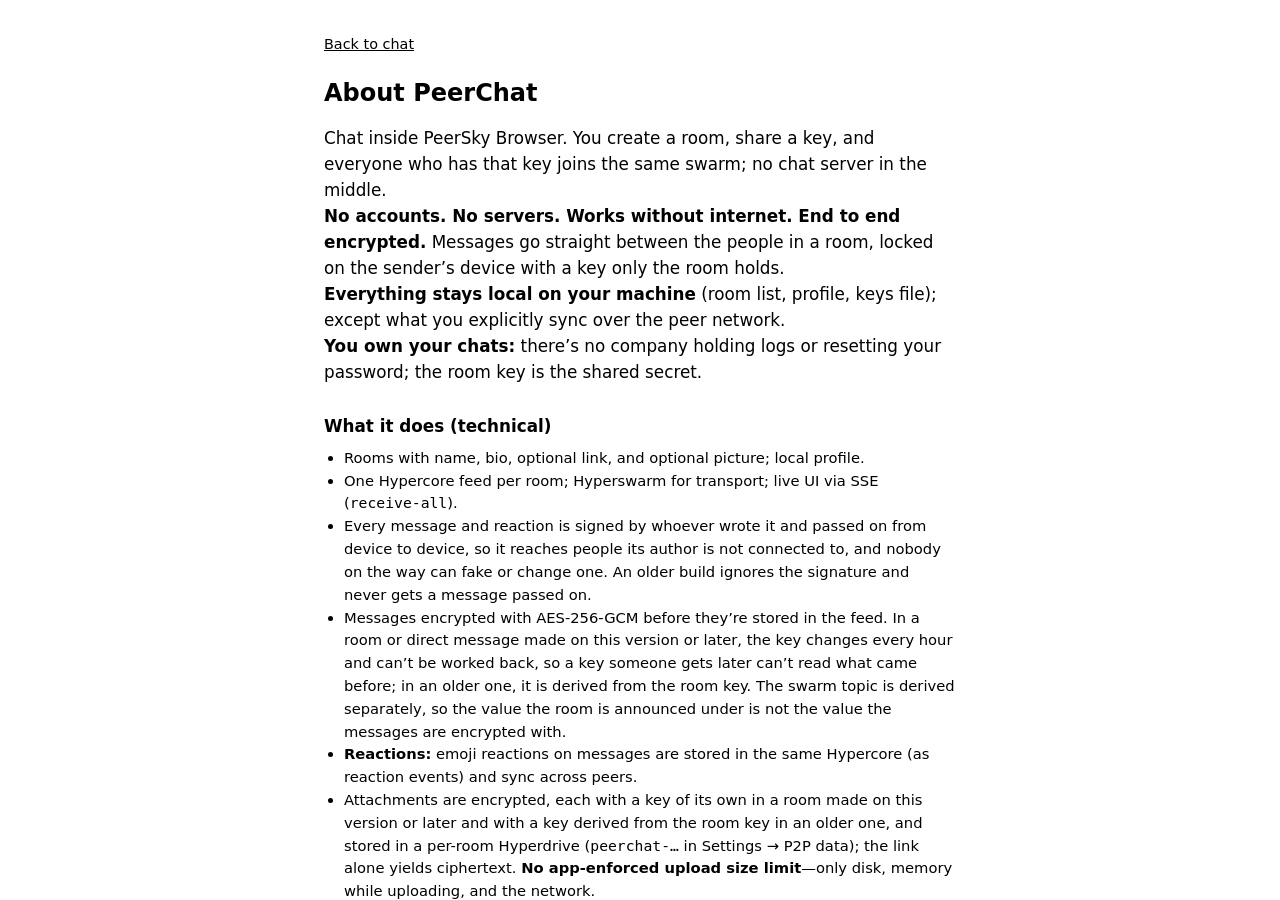
==== commit 8b33edee: "docs: explain signed room details and Edit room, forwarding files, grouped messages, search across c" ====
--- a/about.html
+++ b/about.html
@@ -57,10 +57,12 @@
         <li>Every message and reaction is signed by whoever wrote it and passed on from device to device, so it reaches people its author is not connected to, and nobody on the way can fake or change one. An older build ignores the signature and never gets a message passed on.</li>
         <li>Messages encrypted with AES-256-GCM before they’re stored in the feed. In a room or direct message made on this version or later, the key changes every hour and can’t be worked back, so a key someone gets later can’t read what came before; in an older one, it is derived from the room key. The swarm topic is derived separately, so the value the room is announced under is not the value the messages are encrypted with.</li>
         <li><strong>Reactions:</strong> emoji reactions on messages are stored in the same Hypercore (as reaction events) and sync across peers.</li>
-        <li>Attachments are encrypted, each with a key of its own in a room made on this version or later and with a key derived from the room key in an older one, and stored in a per-room Hyperdrive (<code>peerchat-…</code> in Settings → Archive); the link alone yields ciphertext. <strong>No app-enforced upload size limit</strong>—only disk, memory while uploading, and the network.</li>
+        <li>Attachments are encrypted, each with a key of its own in a room made on this version or later and with a key derived from the room key in an older one, and stored in a per-room Hyperdrive (<code>peerchat-…</code> in Settings → P2P data); the link alone yields ciphertext. <strong>No app-enforced upload size limit</strong>—only disk, memory while uploading, and the network.</li>
         <li><strong>Direct Messages (DMs):</strong> click a peer's avatar to send a private message; the recipient gets an accept/decline popup. The conversation gets its own random room key, minted by whoever opens it and handed over inside the request. See below.</li>
         <li><strong>Link previews:</strong> when a message contains a link, the sender fetches that page’s title and description once and ships them inside the encrypted message. Readers see a small text card without ever connecting to the site, so opening a room never tells the linked host who read it. Turn it off in Settings.</li>
         <li><strong>Moderation</strong> runs locally on every peer, with per-room settings chosen by whoever created the room. See below.</li>
+        <li><strong>Edit room:</strong> whoever made a room can change its name, description, link, picture and settings later, and everyone in the room takes the change. It is signed by the creator, so it can come from anyone in the room and nobody else can make one.</li>
+        <li><strong>Forwarding:</strong> pick messages and forward them to another chat, pictures, videos and files too. Several go a moment apart, so the chat's spam limit is never reached.</li>
         <li><strong>Works with the internet down:</strong> rooms are joined on an isolated LAN swarm as well as the public one (<code>@p2plabs/hyperdht-mdns</code>, no public bootstrap), so peers on the same network keep talking. It needs a network, not an internet connection.</li>
         <li>Optional Electron <code>safeStorage</code> for the local JSON that holds rooms and keys.</li>
       </ul>
@@ -69,8 +71,8 @@
       <p class="muted">
         The key is a random secret shown as 64 hex characters. Anyone with it can join that room and read messages sent from then on; history from before a join is not backfilled. They can read history
         from peers who have the data. Treat it like a shared password. Use <strong>Join room</strong> with the key;
-        for room details or keys from your archive, see <strong>peerchat-rooms</strong> under Hyperdrives in
-        <a href="peersky://settings/archive">Settings → Archive</a>.
+        for room details or keys kept on this computer, see <strong>peerchat-rooms</strong> under Hyperdrives in
+        <a href="peersky://settings/p2p-data">Settings → P2P data</a>.
       </p>
       <p class="muted">
         The key itself is never sent. Peers find each other through a <strong>swarm topic</strong>, a separate
@@ -115,7 +117,7 @@
         out of their own build, your copy still filters what they send you.
       </p>
       <p class="muted">
-        Whoever creates a room picks its settings, and they cannot be changed afterwards:
+        Whoever creates a room picks its settings, and can change them later with Edit room. Everyone in the room takes the change:
       </p>
       <ul>
         <li><strong>Abuse filter</strong> (on by default): threats and targeted harassment.</li>
@@ -140,10 +142,11 @@
         somebody claiming to be them.
       </p>
       <p class="muted">
-        <strong>What it does not do:</strong> take the room key back. Somebody removed still holds it, and could
-        run a changed build and listen. So removal means every ordinary PeerChat stops passing their messages on
-        and refuses their connection. It is not a lock they cannot pick, and a room key that has reached the
-        wrong person is still worth replacing.
+        <strong>A new key.</strong> In a room made on this version or later, removing somebody also moves the room
+        to a new key that only the people still in it get, so the key the removed person holds reaches nothing new.
+        An older room, and P2P Republic, keep their key: somebody removed from one still holds it, and could run a
+        changed build and listen. There, removal means every ordinary PeerChat stops passing their messages on and
+        refuses their connection, and a room key that has reached the wrong person is still worth replacing.
       </p>
       <p class="muted">
         The three-strikes spam and abuse limit below is a different thing. That one is decided by a filter rather
--- a/styles.css
+++ b/styles.css
@@ -264,6 +264,27 @@
   pointer-events: none;
 }
 
+/* Searching from the chat list: chats, then the messages found, each with
+   the words around the match on up to two lines. */
+.search-heading {
+  padding: 0.6rem 0.75rem 0.3rem;
+  font-size: 0.7rem; font-weight: 700; letter-spacing: 0.04em;
+  text-transform: uppercase; color: var(--muted);
+}
+.search-note { padding: 0.6rem 0.75rem; }
+.room-item.search-hit { align-items: flex-start; padding-right: 0.75rem; }
+.search-hit .room-avatar { margin-top: 2px; }
+.search-hit .room-preview.search-snippet {
+  white-space: normal;
+  display: -webkit-box; -webkit-box-orient: vertical; -webkit-line-clamp: 2;
+  line-height: 1.35;
+}
+.search-sender { color: var(--text); }
+#room-list mark {
+  background: var(--mention-bg); color: var(--text);
+  border-radius: 3px; padding: 0 1px;
+}
+
 /* ---- Chat Panel ---- */
 #chat-panel {
   flex: 1; display: flex; flex-direction: column;
@@ -424,6 +445,21 @@
 
 .msg-time {
   font-size: 0.65rem; color: var(--muted); margin-top: 3px;
+}
+
+/* Back-to-back messages from one person: one name, close together, and the
+   bubbles joined along the sender's side. */
+.message.msg-followed { margin-bottom: 2px; }
+.message.msg-grouped > .msg-header { display: none; }
+.message.msg-same-time > .msg-time { display: none; }
+.msg-left.msg-followed .msg-bubble  { border-bottom-left-radius: 4px; }
+.msg-right.msg-followed .msg-bubble { border-bottom-right-radius: 4px; }
+
+/* A message opened from a search, picked out for a moment. */
+.message.msg-found .msg-bubble { animation: msgFound 2.4s ease-out; }
+@keyframes msgFound {
+  0%, 55% { box-shadow: 0 0 0 3px var(--accent); }
+  100% { box-shadow: 0 0 0 3px transparent; }
 }
 
 /* Reaction trigger (smile icon on hover, just outside bubble) */
@@ -970,6 +1006,15 @@
   min-height: 180px;
   background: var(--base01);
 }
+/* A picture or video on its own: the bubble fits it, with a thin edge. The
+   width is held here because the picture's own limit, being partly a
+   percentage, does not count when the bubble works out how wide to be, and a
+   wide picture left it wider than the picture. */
+.msg-bubble.msg-bubble-media { padding: 4px; max-width: min(288px, 100%); }
+.msg-bubble-media .msg-file-img { margin-top: 0; border-radius: 12px; }
+.msg-bubble-media .msg-forwarded,
+.msg-bubble-media .msg-reply-quote { margin: 2px 4px 6px; }
+.msg-bubble-media .msg-bubble-body > .muted { display: inline-block; padding: 4px 8px; }
 .msg-bubble-body { display: block; min-width: 0; }
 .msg-bubble-body strong { font-weight: 700; }
 .msg-bubble-body em { font-style: italic; }
@@ -1276,6 +1321,17 @@
 
 .request-actions { display: flex; gap: 0.5rem; }
 .request-actions > button { flex: 1; white-space: nowrap; }
+.request-actions > button:disabled { opacity: 0.5; cursor: default; }
+.request-actions > button[aria-busy="true"] { opacity: 1; }
+
+/* A small turning ring, in a button whose action takes a moment. */
+.spinner {
+  display: inline-block; width: 0.8em; height: 0.8em; margin-right: 0.45em;
+  border: 2px solid currentColor; border-right-color: transparent; border-radius: 50%;
+  vertical-align: -0.1em;
+  animation: spin 0.8s linear infinite;
+}
+@keyframes spin { to { transform: rotate(360deg); } }
 
 .request-row img { width: 32px; height: 32px; border-radius: 50%; }
 
